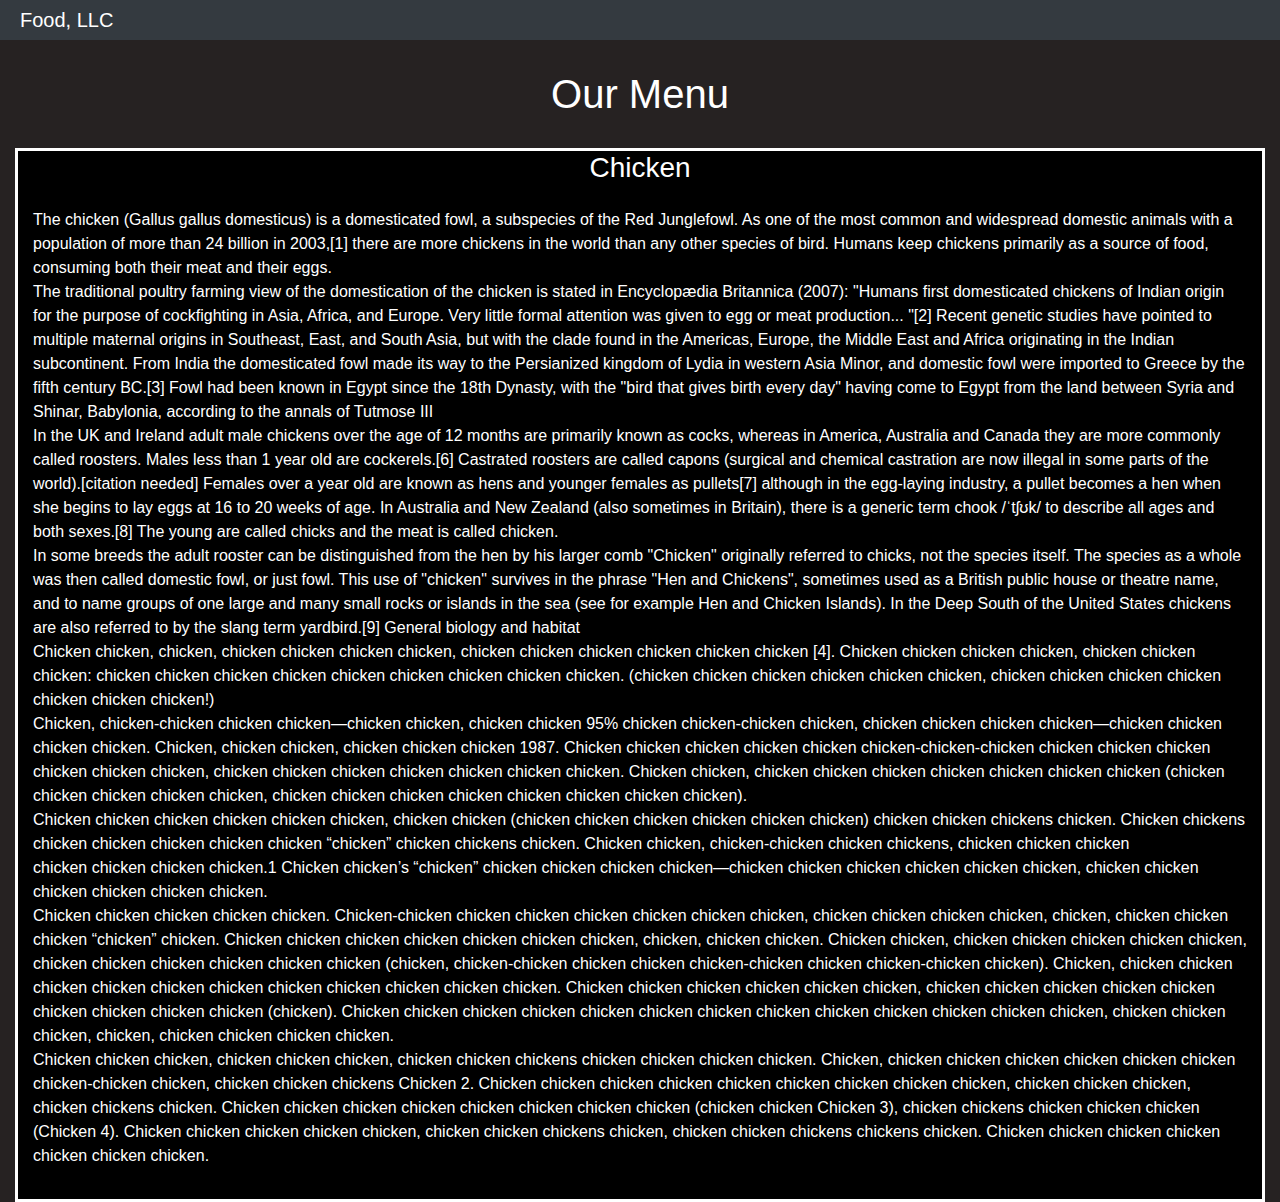
==== module3-solutions/index.html @ a345a6dd "Update index.html" ====
<!doctype html>
<html lang="en">
  <head>
    <meta charset="utf-8">
    <meta http-equiv="X-UA-Compatible" content="IE=edge">
    <meta name="viewport" content="width=device-width, initial-scale=1">
    <title>Food, LLC</title>
    <link rel="stylesheet" href="css/bootstrap.min.css">
    <link rel="stylesheet" href="css/styles.css">
  </head>
<body>
  <header>
    <div id="heading" class="container-fluid">
      <nav id="nav1" class="navbar navbar-dark bg-dark">
        <span id="title" class="navbar-brand">Food, LLC</span>
    
       <button id="button1" class="navbar-toggler d-none d-sm-block d-md-none" type="button" data-toggle="collapse" data-target="#navbarSupportedContent" aria-controls="navbarSupportedContent" aria-expanded="false" aria-label="Toggle navigation">
      <span class="navbar-toggler-icon"></span>
  </button>
  <div id="navbarSupportedContent" class="collapse navbar-collapse">
    <ul id="nav-list" class="nav navbar-nav navbar-right">
       <li class="nav-item">
        <div class="litem">Chicken</div>
      </li>
       <li class="nav-item">
        <div class="litem">Beef</div>
      </li>
       <li class="nav-item">
        <div class="litem">Sushi</div>
      </li>
    </ul>

  </div>

  </nav>
      
    </div>
  </header>
<div id="b1" class="container">
  <p id="h1id" class="text-center h1">Our Menu</p>
  <section id="sec1" class="">
    <h3>Chicken</h3>
    <p>The chicken (Gallus gallus domesticus) is a domesticated fowl, a subspecies of the Red Junglefowl. As one of the most common and widespread domestic animals with a population of more than 24 billion in 2003,[1] there are more chickens in the world than any other species of bird. Humans keep chickens primarily as a source of food, consuming both their meat and their eggs.<br>
The traditional poultry farming view of the domestication of the chicken is stated in Encyclopædia Britannica (2007): "Humans first domesticated chickens of Indian origin for the purpose of cockfighting in Asia, Africa, and Europe. Very little formal attention was given to egg or meat production... "[2] Recent genetic studies have pointed to multiple maternal origins in Southeast, East, and South Asia, but with the clade found in the Americas, Europe, the Middle East and Africa originating in the Indian subcontinent. From India the domesticated fowl made its way to the Persianized kingdom of Lydia in western Asia Minor, and domestic fowl were imported to Greece by the fifth century BC.[3] Fowl had been known in Egypt since the 18th Dynasty, with the "bird that gives birth every day" having come to Egypt from the land between Syria and Shinar, Babylonia, according to the annals of Tutmose III<br>
In the UK and Ireland adult male chickens over the age of 12 months are primarily known as cocks, whereas in America, Australia and Canada they are more commonly called roosters. Males less than 1 year old are cockerels.[6] Castrated roosters are called capons (surgical and chemical castration are now illegal in some parts of the world).[citation needed] Females over a year old are known as hens and younger females as pullets[7] although in the egg-laying industry, a pullet becomes a hen when she begins to lay eggs at 16 to 20 weeks of age. In Australia and New Zealand (also sometimes in Britain), there is a generic term chook /ˈtʃʊk/ to describe all ages and both sexes.[8] The young are called chicks and the meat is called chicken.<br>

In some breeds the adult rooster can be distinguished from the hen by his larger comb
"Chicken" originally referred to chicks, not the species itself. The species as a whole was then called domestic fowl, or just fowl. This use of "chicken" survives in the phrase "Hen and Chickens", sometimes used as a British public house or theatre name, and to name groups of one large and many small rocks or islands in the sea (see for example Hen and Chicken Islands).
In the Deep South of the United States chickens are also referred to by the slang term yardbird.[9]
General biology and habitat<br>
Chicken chicken, chicken, chicken chicken chicken chicken, chicken chicken chicken chicken chicken chicken [4]. Chicken chicken
chicken chicken, chicken chicken chicken: chicken chicken chicken chicken chicken chicken chicken chicken chicken. (chicken
chicken chicken chicken chicken chicken, chicken chicken chicken
chicken chicken chicken chicken!)<br>
Chicken, chicken-chicken chicken chicken—chicken chicken, chicken chicken 95% chicken chicken-chicken chicken, chicken chicken chicken chicken—chicken chicken chicken chicken. Chicken,
chicken chicken, chicken chicken chicken 1987. Chicken chicken
chicken chicken chicken chicken-chicken-chicken chicken chicken
chicken chicken chicken chicken, chicken chicken chicken chicken
chicken chicken chicken. Chicken chicken, chicken chicken chicken chicken chicken chicken chicken (chicken chicken chicken
chicken chicken, chicken chicken chicken chicken chicken chicken
chicken chicken).<br>
Chicken chicken chicken chicken chicken chicken, chicken chicken
(chicken chicken chicken chicken chicken chicken) chicken chicken chickens chicken. Chicken chickens chicken chicken chicken
chicken chicken “chicken” chicken chickens chicken. Chicken chicken, chicken-chicken chicken chickens, chicken chicken chicken<br>
chicken chicken chicken chicken.1 Chicken chicken’s “chicken”
chicken chicken chicken chicken—chicken chicken chicken chicken chicken chicken, chicken chicken chicken chicken chicken chicken.<br>
Chicken chicken chicken chicken chicken. Chicken-chicken chicken chicken chicken chicken chicken chicken, chicken chicken chicken chicken, chicken, chicken chicken chicken “chicken” chicken.
Chicken chicken chicken chicken chicken chicken chicken, chicken, chicken chicken. Chicken chicken, chicken chicken chicken
chicken chicken, chicken chicken chicken chicken chicken chicken
(chicken, chicken-chicken chicken chicken chicken-chicken chicken chicken-chicken chicken). Chicken, chicken chicken chicken
chicken chicken chicken chicken chicken chicken chicken chicken.
Chicken chicken chicken chicken chicken chicken, chicken chicken chicken chicken chicken chicken chicken chicken chicken (chicken). Chicken chicken chicken chicken chicken chicken chicken
chicken chicken chicken chicken chicken chicken, chicken chicken
chicken, chicken, chicken chicken chicken chicken.<br>
Chicken chicken chicken, chicken chicken chicken, chicken chicken chickens chicken chicken chicken chicken. Chicken, chicken
chicken chicken chicken chicken chicken chicken-chicken chicken,
chicken chicken chickens Chicken 2. Chicken chicken chicken chicken chicken chicken chicken chicken chicken, chicken chicken
chicken, chicken chickens chicken. Chicken chicken chicken chicken chicken chicken chicken chicken (chicken chicken Chicken 3),
chicken chickens chicken chicken chicken (Chicken 4). Chicken
chicken chicken chicken chicken, chicken chicken chickens chicken, chicken chicken chickens chickens chicken. Chicken chicken
chicken chicken chicken chicken chicken.</p> 
  </section> 
</div>
  

  <!-- jQuery (Bootstrap JS plugins depend on it) -->
  <script src="js/jquery-3.5.1.min.js"></script>
  <script src="js/bootstrap.min.js"></script>
  <script src="js/script.js"></script>
</body>
</html>
---- module3-solutions/css/styles.css ----
body{
	background-color: #262222;
}
#nav1{
	padding: 0px;
	margin-bottom: 15px;

}
#heading{
	padding: 0px;
	position: relative;
}
#title{
	margin-left: 20px;
	color: #fff;
	/*position: absolute;*/


}
#button1{
	/*background-color: #fff;*/
}
#s1{
	/*color: black;
	background-color: #000;
	width: 2px;
	height: 2px;*/
}

.litem{
	background-color: #fff;
	border-style: solid;
	border-color: #000;
	border-width: 2px;

text-align: center;
}
#h1id{

	margin-left: auto;
	margin-right: auto;
	margin-bottom: 15px;
	text-align: center;
	color: #fff;
}
#sec1{

	color: #fff;
	background-color:#000;
	border-style: solid;
	border-width: 3px;
	border-color: #fff;

}
h3{
	margin-right: auto;
	margin-left: auto;
	text-align: center;
}
p{
	padding: 15px;
}
@media (min-width: 768px) {
  .container {
    width: 100%;
    max-width: none;
  }
}
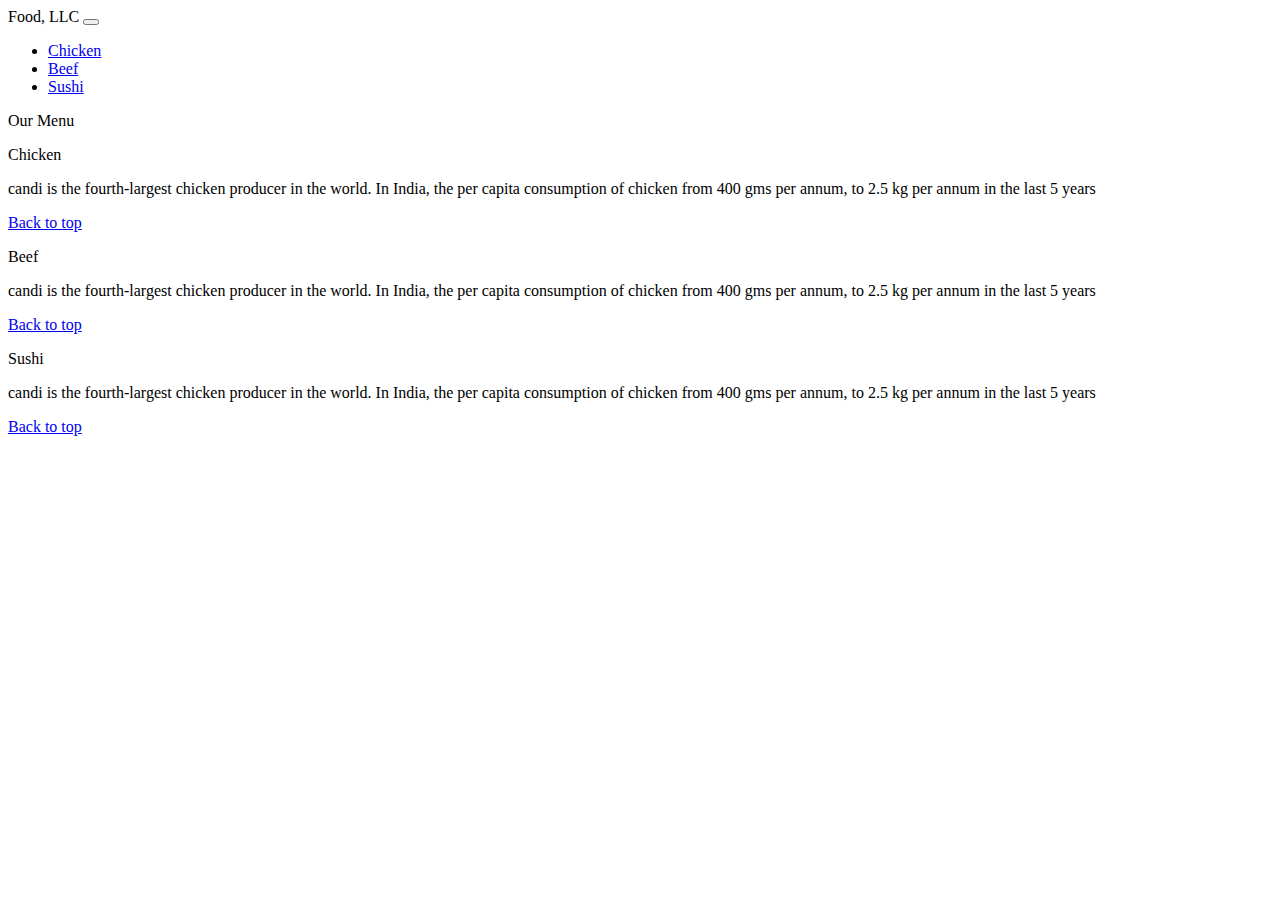
==== commit 27471554: "Add files via upload" ====
--- a/module3-solutions/index.html
+++ b/module3-solutions/index.html
@@ -4,9 +4,9 @@
     <meta charset="utf-8">
     <meta http-equiv="X-UA-Compatible" content="IE=edge">
     <meta name="viewport" content="width=device-width, initial-scale=1">
-    <title>Food, LLC</title>
-    <link rel="stylesheet" href="css/bootstrap.min.css">
-    <link rel="stylesheet" href="css/styles.css">
+    <title>Boostrap Starter Page</title>
+    <link rel="stylesheet" href="/css/bootstrap.min.css">
+    <link rel="stylesheet" href="/css/styles.css">
   </head>
 <body>
   <header>
@@ -14,19 +14,23 @@
       <nav id="nav1" class="navbar navbar-dark bg-dark">
         <span id="title" class="navbar-brand">Food, LLC</span>
     
-       <button id="button1" class="navbar-toggler d-none d-sm-block d-md-none" type="button" data-toggle="collapse" data-target="#navbarSupportedContent" aria-controls="navbarSupportedContent" aria-expanded="false" aria-label="Toggle navigation">
+       <button id="button1" class="navbar-toggler  d-md-none" type="button" data-toggle="collapse" data-target="#navbarSupportedContent" aria-controls="navbarSupportedContent" aria-expanded="true" aria-label="Toggle navigation">
       <span class="navbar-toggler-icon"></span>
   </button>
-  <div id="navbarSupportedContent" class="collapse navbar-collapse">
+  <div id="navbarSupportedContent" class="collapse navbar-collapse d-md-none ">
     <ul id="nav-list" class="nav navbar-nav navbar-right">
        <li class="nav-item">
-        <div class="litem">Chicken</div>
+        <div class="litem">
+          <a href="#sec1">Chicken</a>
+        </div>
       </li>
        <li class="nav-item">
-        <div class="litem">Beef</div>
+        <div class="litem">
+          <a href="#sec2">Beef</a></div>
       </li>
        <li class="nav-item">
-        <div class="litem">Sushi</div>
+        <div class="litem">
+        <a href="#sec3">Sushi</a></div>
       </li>
     </ul>
 
@@ -37,55 +41,53 @@
     </div>
   </header>
 <div id="b1" class="container">
-  <p id="h1id" class="text-center h1">Our Menu</p>
-  <section id="sec1" class="">
-    <h3>Chicken</h3>
-    <p>The chicken (Gallus gallus domesticus) is a domesticated fowl, a subspecies of the Red Junglefowl. As one of the most common and widespread domestic animals with a population of more than 24 billion in 2003,[1] there are more chickens in the world than any other species of bird. Humans keep chickens primarily as a source of food, consuming both their meat and their eggs.<br>
-The traditional poultry farming view of the domestication of the chicken is stated in Encyclopædia Britannica (2007): "Humans first domesticated chickens of Indian origin for the purpose of cockfighting in Asia, Africa, and Europe. Very little formal attention was given to egg or meat production... "[2] Recent genetic studies have pointed to multiple maternal origins in Southeast, East, and South Asia, but with the clade found in the Americas, Europe, the Middle East and Africa originating in the Indian subcontinent. From India the domesticated fowl made its way to the Persianized kingdom of Lydia in western Asia Minor, and domestic fowl were imported to Greece by the fifth century BC.[3] Fowl had been known in Egypt since the 18th Dynasty, with the "bird that gives birth every day" having come to Egypt from the land between Syria and Shinar, Babylonia, according to the annals of Tutmose III<br>
-In the UK and Ireland adult male chickens over the age of 12 months are primarily known as cocks, whereas in America, Australia and Canada they are more commonly called roosters. Males less than 1 year old are cockerels.[6] Castrated roosters are called capons (surgical and chemical castration are now illegal in some parts of the world).[citation needed] Females over a year old are known as hens and younger females as pullets[7] although in the egg-laying industry, a pullet becomes a hen when she begins to lay eggs at 16 to 20 weeks of age. In Australia and New Zealand (also sometimes in Britain), there is a generic term chook /ˈtʃʊk/ to describe all ages and both sexes.[8] The young are called chicks and the meat is called chicken.<br>
+  <div id="r1" class="row">
+    <a id="top" href=""></a>
+    <p id="h1id" class="text-center h1">Our Menu</p>
+  </div><!-- end of row1-->
+  <div id="r2" class="row">
+    <section id="s1" class="col-lg-4 col-md-6 col-sm-12">
+      <div id="s1d1">
+        <a id="sec1"href=""></a>
+      <p id="h1id" class="text-center h3">Chicken</p>
+      <p>candi is the fourth-largest chicken producer in the world. In India, the per capita consumption of chicken from 400 gms per annum, to 2.5 kg per annum in the last 5 years</p> 
+      <span id="ub">
+        <a href="#top">Back to top</a>
+      </span>
+      
+      </div>
+    </section>
+    <section id="s2" class="col-lg-4 col-md-6 col-sm-12">
+      <div id="s2d1">
+        <a id="sec2"href=""></a>
+      <p id="h1id" class="text-center h3">Beef</p>
+      <p>candi is the fourth-largest chicken producer in the world. In India, the per capita consumption of chicken from 400 gms per annum, to 2.5 kg per annum in the last 5 years</p> 
+      <span id="ub">
+        <a href="#top">Back to top</a>
+      </span>
+      </div>
+    </section>
+    <section id="s3" class="col-lg-4 col-md-12 col-sm-12">
+      <div id="s3d1">
+        <a id="sec3"href=""></a>
+      <p id="h1id" class="text-center h3">Sushi</p>
+      <p>candi is the fourth-largest chicken producer in the world. In India, the per capita consumption of chicken from 400 gms per annum, to 2.5 kg per annum in the last 5 years</p> 
+      <span id="ub">
+        <a href="#top">Back to top</a>
+      </span>
+      </div>
+    </section>
+    
+  </div>
 
-In some breeds the adult rooster can be distinguished from the hen by his larger comb
-"Chicken" originally referred to chicks, not the species itself. The species as a whole was then called domestic fowl, or just fowl. This use of "chicken" survives in the phrase "Hen and Chickens", sometimes used as a British public house or theatre name, and to name groups of one large and many small rocks or islands in the sea (see for example Hen and Chicken Islands).
-In the Deep South of the United States chickens are also referred to by the slang term yardbird.[9]
-General biology and habitat<br>
-Chicken chicken, chicken, chicken chicken chicken chicken, chicken chicken chicken chicken chicken chicken [4]. Chicken chicken
-chicken chicken, chicken chicken chicken: chicken chicken chicken chicken chicken chicken chicken chicken chicken. (chicken
-chicken chicken chicken chicken chicken, chicken chicken chicken
-chicken chicken chicken chicken!)<br>
-Chicken, chicken-chicken chicken chicken—chicken chicken, chicken chicken 95% chicken chicken-chicken chicken, chicken chicken chicken chicken—chicken chicken chicken chicken. Chicken,
-chicken chicken, chicken chicken chicken 1987. Chicken chicken
-chicken chicken chicken chicken-chicken-chicken chicken chicken
-chicken chicken chicken chicken, chicken chicken chicken chicken
-chicken chicken chicken. Chicken chicken, chicken chicken chicken chicken chicken chicken chicken (chicken chicken chicken
-chicken chicken, chicken chicken chicken chicken chicken chicken
-chicken chicken).<br>
-Chicken chicken chicken chicken chicken chicken, chicken chicken
-(chicken chicken chicken chicken chicken chicken) chicken chicken chickens chicken. Chicken chickens chicken chicken chicken
-chicken chicken “chicken” chicken chickens chicken. Chicken chicken, chicken-chicken chicken chickens, chicken chicken chicken<br>
-chicken chicken chicken chicken.1 Chicken chicken’s “chicken”
-chicken chicken chicken chicken—chicken chicken chicken chicken chicken chicken, chicken chicken chicken chicken chicken chicken.<br>
-Chicken chicken chicken chicken chicken. Chicken-chicken chicken chicken chicken chicken chicken chicken, chicken chicken chicken chicken, chicken, chicken chicken chicken “chicken” chicken.
-Chicken chicken chicken chicken chicken chicken chicken, chicken, chicken chicken. Chicken chicken, chicken chicken chicken
-chicken chicken, chicken chicken chicken chicken chicken chicken
-(chicken, chicken-chicken chicken chicken chicken-chicken chicken chicken-chicken chicken). Chicken, chicken chicken chicken
-chicken chicken chicken chicken chicken chicken chicken chicken.
-Chicken chicken chicken chicken chicken chicken, chicken chicken chicken chicken chicken chicken chicken chicken chicken (chicken). Chicken chicken chicken chicken chicken chicken chicken
-chicken chicken chicken chicken chicken chicken, chicken chicken
-chicken, chicken, chicken chicken chicken chicken.<br>
-Chicken chicken chicken, chicken chicken chicken, chicken chicken chickens chicken chicken chicken chicken. Chicken, chicken
-chicken chicken chicken chicken chicken chicken-chicken chicken,
-chicken chicken chickens Chicken 2. Chicken chicken chicken chicken chicken chicken chicken chicken chicken, chicken chicken
-chicken, chicken chickens chicken. Chicken chicken chicken chicken chicken chicken chicken chicken (chicken chicken Chicken 3),
-chicken chickens chicken chicken chicken (Chicken 4). Chicken
-chicken chicken chicken chicken, chicken chicken chickens chicken, chicken chicken chickens chickens chicken. Chicken chicken
-chicken chicken chicken chicken chicken.</p> 
-  </section> 
-</div>
+  
+
+</div><!--end of main body -->
   
 
   <!-- jQuery (Bootstrap JS plugins depend on it) -->
-  <script src="js/jquery-3.5.1.min.js"></script>
-  <script src="js/bootstrap.min.js"></script>
-  <script src="js/script.js"></script>
+  <script src="/js/jquery-3.5.1.min.js"></script>
+  <script src="/js/bootstrap.min.js"></script>
+  <script src="/js/script.js"></script>
 </body>
-</html>
+</html>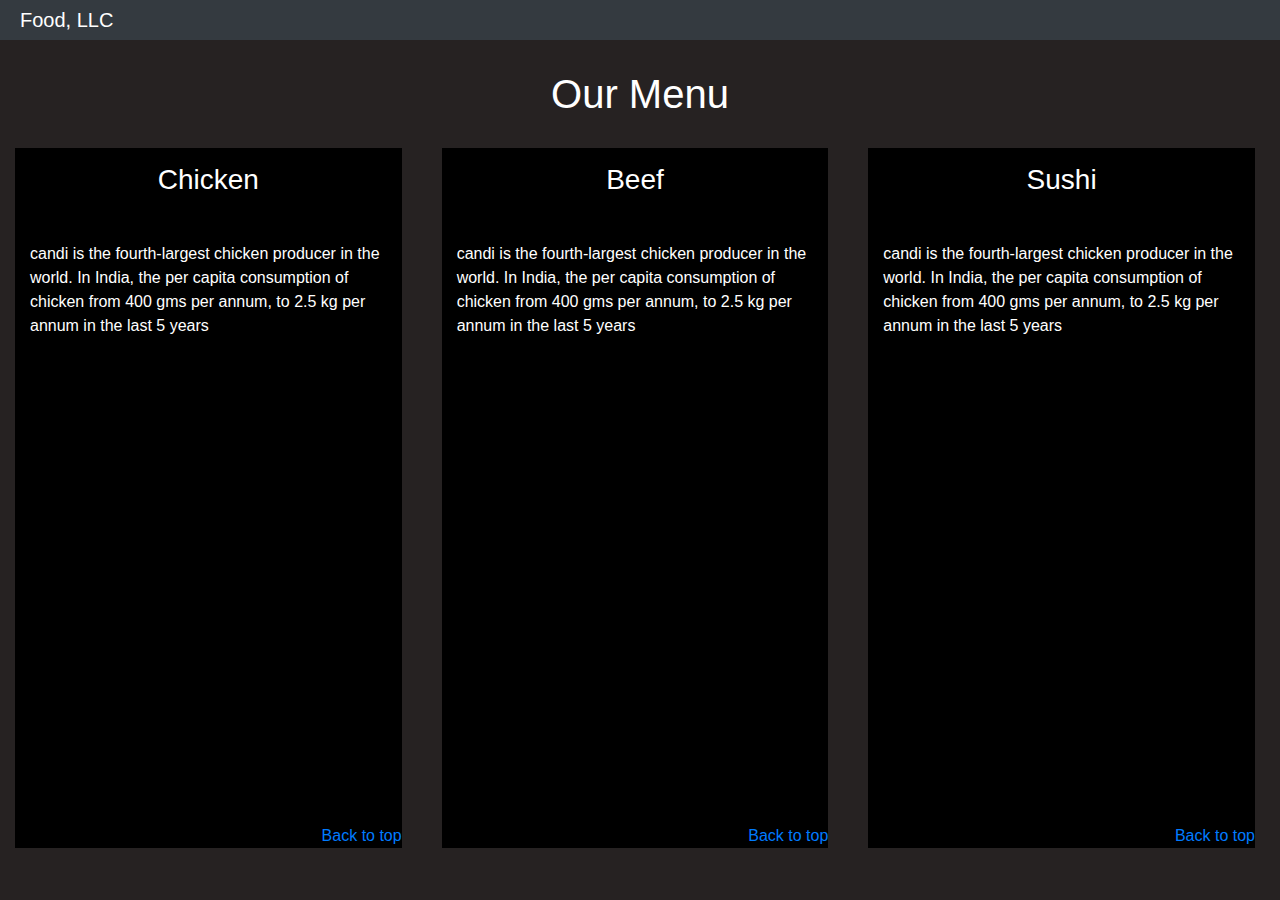
==== commit 1a2b89d8: "Update index.html" ====
--- a/module3-solutions/index.html
+++ b/module3-solutions/index.html
@@ -5,8 +5,8 @@
     <meta http-equiv="X-UA-Compatible" content="IE=edge">
     <meta name="viewport" content="width=device-width, initial-scale=1">
     <title>Boostrap Starter Page</title>
-    <link rel="stylesheet" href="/css/bootstrap.min.css">
-    <link rel="stylesheet" href="/css/styles.css">
+    <link rel="stylesheet" href="css/bootstrap.min.css">
+    <link rel="stylesheet" href="css/styles.css">
   </head>
 <body>
   <header>
@@ -86,8 +86,8 @@
   
 
   <!-- jQuery (Bootstrap JS plugins depend on it) -->
-  <script src="/js/jquery-3.5.1.min.js"></script>
-  <script src="/js/bootstrap.min.js"></script>
-  <script src="/js/script.js"></script>
+  <script src="js/jquery-3.5.1.min.js"></script>
+  <script src="js/bootstrap.min.js"></script>
+  <script src="js/script.js"></script>
 </body>
-</html>+</html>
--- a/module3-solutions/css/styles.css
+++ b/module3-solutions/css/styles.css
@@ -0,0 +1,82 @@
+body{
+	background-color: #262222;
+}
+#nav1{
+	padding: 0px;
+	margin-bottom: 15px;
+
+}
+#heading{
+	padding: 0px;
+	position: relative;
+}
+#title{
+	margin-left: 20px;
+	color: #fff;
+	/*position: absolute;*/
+
+
+}
+#button1{
+	/*background-color: #fff;*/
+}
+#s1{
+	/*color: black;
+	background-color: #000;
+	width: 2px;
+	height: 2px;*/
+}
+
+.litem{
+	background-color: #fff;
+	border-style: solid;
+	border-color: #000;
+	border-width: 2px;
+
+text-align: center;
+}
+.litem:hover{
+	color: white;
+	background-color: black;
+}
+#h1id{
+
+	margin-left: auto;
+	margin-right: auto;
+	margin-bottom: 15px;
+	text-align: center;
+	color: #fff;
+}
+section {
+	
+}
+#s1d1,#s2d1,#s3d1{
+	color: white;
+	background-color: black;
+	margin-right: 10px;
+	margin-bottom: 10px;
+	height:700px;
+	position: relative;
+	
+}
+#ub{
+	position: absolute;
+	bottom: 0px;
+	right: 0px;
+}
+p{
+	padding: 15px;
+}
+@media (min-width: 768px) {
+  .container {
+    width: 100%;
+    max-width: none;
+  }
+}
+@media (max-width: 500px) {
+  .container {
+    width: 100%;
+    max-width: 300px;
+  }
+}
+
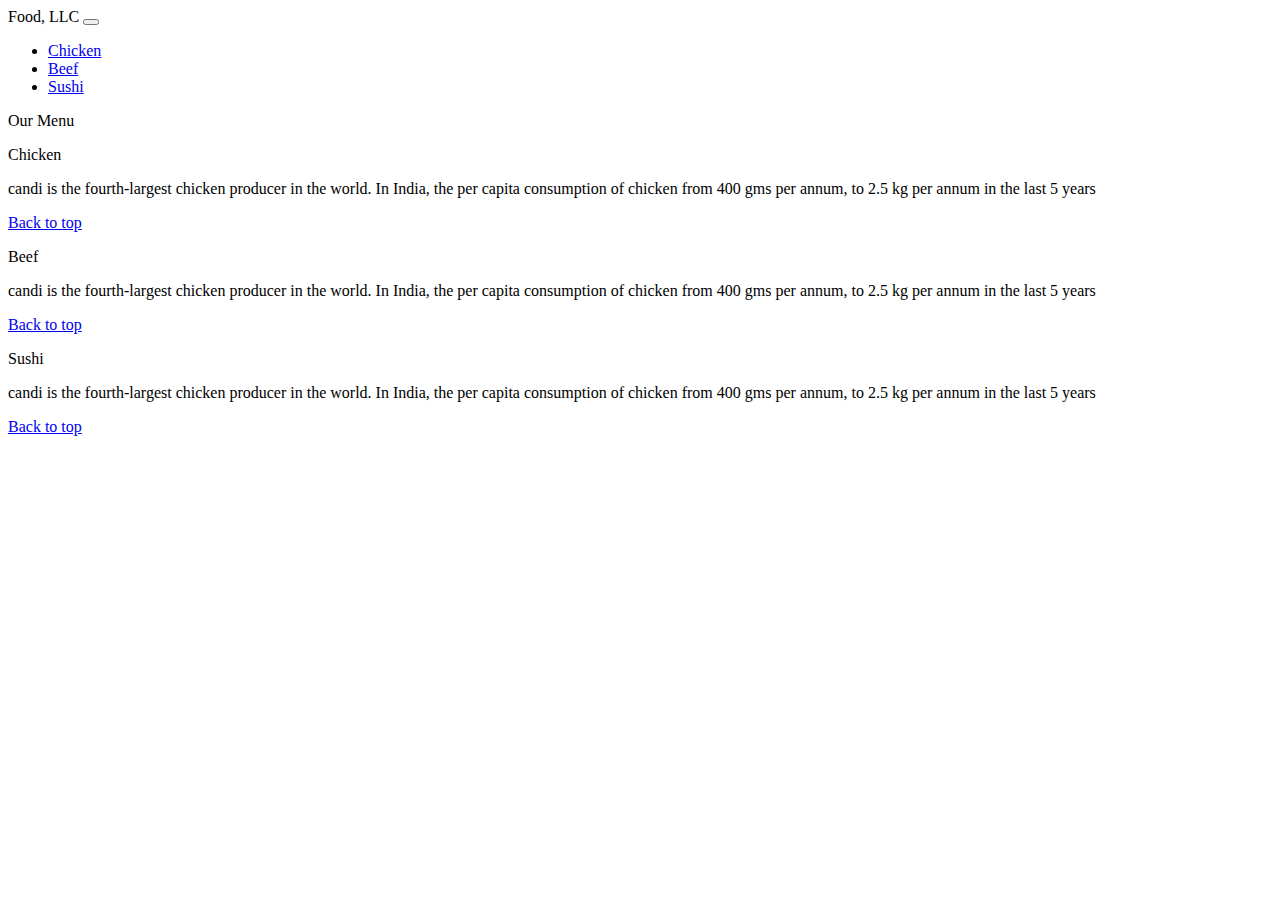
==== commit 8cf78334: "Add files via upload" ====
--- a/module3-solutions/index.html
+++ b/module3-solutions/index.html
@@ -4,9 +4,9 @@
     <meta charset="utf-8">
     <meta http-equiv="X-UA-Compatible" content="IE=edge">
     <meta name="viewport" content="width=device-width, initial-scale=1">
-    <title>Boostrap Starter Page</title>
-    <link rel="stylesheet" href="css/bootstrap.min.css">
-    <link rel="stylesheet" href="css/styles.css">
+    <title>Food, LLC</title>
+    <link rel="stylesheet" href="/css/bootstrap.min.css">
+    <link rel="stylesheet" href="/css/styles.css">
   </head>
 <body>
   <header>
@@ -86,8 +86,8 @@
   
 
   <!-- jQuery (Bootstrap JS plugins depend on it) -->
-  <script src="js/jquery-3.5.1.min.js"></script>
-  <script src="js/bootstrap.min.js"></script>
-  <script src="js/script.js"></script>
+  <script src="/js/jquery-3.5.1.min.js"></script>
+  <script src="/js/bootstrap.min.js"></script>
+  <script src="/js/script.js"></script>
 </body>
-</html>
+</html>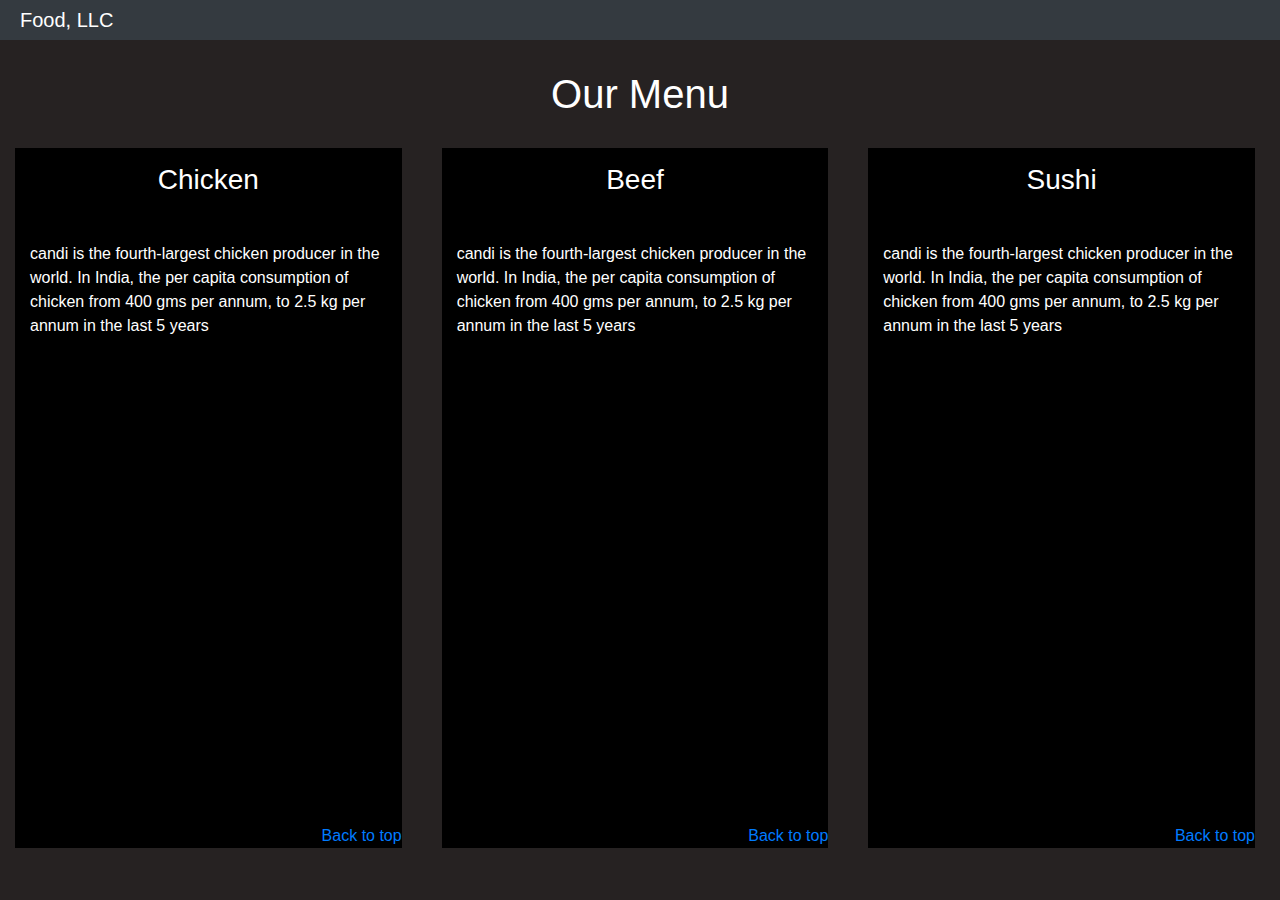
==== commit 781943e1: "Update index.html" ====
--- a/module3-solutions/index.html
+++ b/module3-solutions/index.html
@@ -5,8 +5,8 @@
     <meta http-equiv="X-UA-Compatible" content="IE=edge">
     <meta name="viewport" content="width=device-width, initial-scale=1">
     <title>Food, LLC</title>
-    <link rel="stylesheet" href="/css/bootstrap.min.css">
-    <link rel="stylesheet" href="/css/styles.css">
+    <link rel="stylesheet" href="css/bootstrap.min.css">
+    <link rel="stylesheet" href="css/styles.css">
   </head>
 <body>
   <header>
@@ -86,8 +86,8 @@
   
 
   <!-- jQuery (Bootstrap JS plugins depend on it) -->
-  <script src="/js/jquery-3.5.1.min.js"></script>
-  <script src="/js/bootstrap.min.js"></script>
-  <script src="/js/script.js"></script>
+  <script src="js/jquery-3.5.1.min.js"></script>
+  <script src="js/bootstrap.min.js"></script>
+  <script src="js/script.js"></script>
 </body>
-</html>+</html>
--- a/module3-solutions/css/styles.css
+++ b/module3-solutions/css/styles.css
@@ -0,0 +1,82 @@
+body{
+	background-color: #262222;
+}
+#nav1{
+	padding: 0px;
+	margin-bottom: 15px;
+
+}
+#heading{
+	padding: 0px;
+	position: relative;
+}
+#title{
+	margin-left: 20px;
+	color: #fff;
+	/*position: absolute;*/
+
+
+}
+#button1{
+	/*background-color: #fff;*/
+}
+#s1{
+	/*color: black;
+	background-color: #000;
+	width: 2px;
+	height: 2px;*/
+}
+
+.litem{
+	background-color: #fff;
+	border-style: solid;
+	border-color: #000;
+	border-width: 2px;
+
+text-align: center;
+}
+.litem:hover{
+	color: white;
+	background-color: black;
+}
+#h1id{
+
+	margin-left: auto;
+	margin-right: auto;
+	margin-bottom: 15px;
+	text-align: center;
+	color: #fff;
+}
+section {
+	
+}
+#s1d1,#s2d1,#s3d1{
+	color: white;
+	background-color: black;
+	margin-right: 10px;
+	margin-bottom: 10px;
+	height:700px;
+	position: relative;
+	
+}
+#ub{
+	position: absolute;
+	bottom: 0px;
+	right: 0px;
+}
+p{
+	padding: 15px;
+}
+@media (min-width: 768px) {
+  .container {
+    width: 100%;
+    max-width: none;
+  }
+}
+@media (max-width: 500px) {
+  .container {
+    width: 100%;
+    max-width: 300px;
+  }
+}
+
